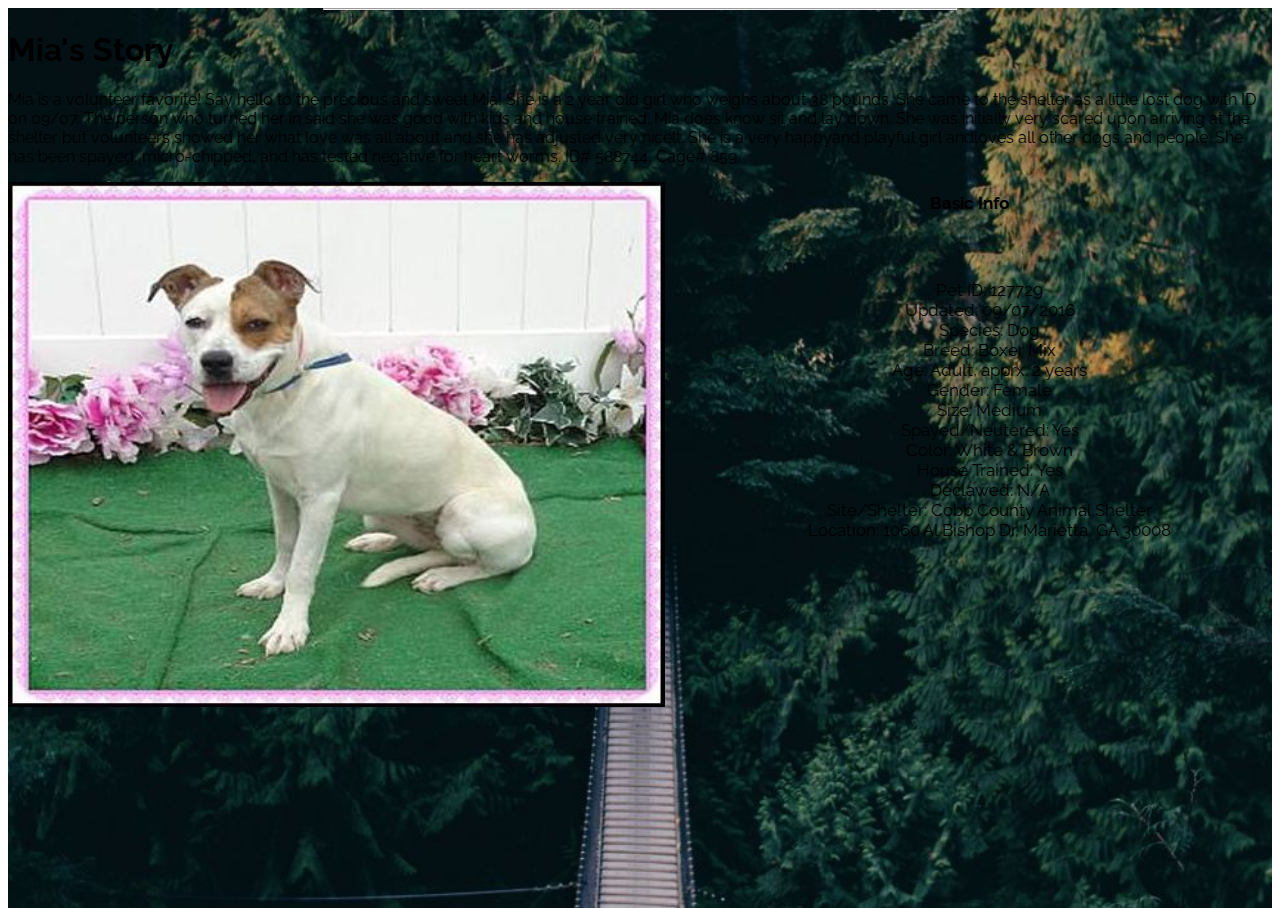
==== mia.html @ c9747a96 "Update mia.html" ====
<!DOCTYPE html>
<html>
<title>EPHS PAWS</title>
<meta name="viewport" content="width=device-width, initial-scale=1">
<link rel="stylesheet" href="https://fonts.googleapis.com/css?family=Raleway">
<link rel="stylesheet" href="puppers.css">
<style>
body,h1 {font-family: "Raleway", sans-serif}
body, html {height: 100%}
.bgimg {
    background-image: url('forestbridge.jpg');
    min-height: 100%;
    background-position: center;
    background-size: cover;
}
</style>
<body>


<div class="bgimg w3-display-container w3-animate-opacity w3-text-white">
  <div class="w3-display-middle">
    <hr class="w3-border-grey" style="margin:auto;width:50%">
<div display="inline"> <div class="left"> <h1> Mia's Story </h1> <p> Mia is a volunteer favorite! Say hello to the precious and sweet Mia! She is a 2 year old girl who weighs about 38 pounds. She came to the shelter as a little lost dog with ID on 09/07. The person who turned her in said she was good with kids and house trained. Mia does know sit and lay down. She was initially very scared upon arriving at the shelter but volunteers showed her what love was all about and she has adjusted very nicelt. She is a very happyand playful girl andloves all other dogs and people. She has been spayed, micro-chipped, and has tested negative for heart worms. ID# 588744, Cage# 859. </p> </div>
<img src="127729.jpg" style="height: 525px; width:52%; float: left;">
<div class="right" style="height: 50%; width: 47.8%">
 <h1 style="height: 70px; text-align: center; vertical-align: center; horizontal-align: center; font-size: 17px"> Basic Info </h1> <ul style="list-style-type:none; height: 440px; text-align: center; vertical-align: center; horizontal-align: center; font-size: 17px">
<li> Pet ID: 127729 </li> 
<li> Updated: 09/07/2016 </li> 
<li> Species: Dog </li>
<li> Breed: Boxer Mix </li>
<li> Age: Adult, apprx. 2 years </li>
<li> Gender: Female </li> 
<li> Size: Medium </li> 
<li> Spayed/Neutered: Yes </li>
<li> Color: White & Brown </li> 
<li> House Trained: Yes </li>
<li> Declawed: N/A </li>
<li> Site/Shelter: Cobb County Animal Shelter </li>
<li> Location:  1060 Al Bishop Dr, Marietta, GA 30008 </li>
</ul>
</div>
      </div>
</div>


</div>
---- puppers.css ----
.right {
float: right;
}

ul .right {
background: transparent;
}

.left {
float: left;
}
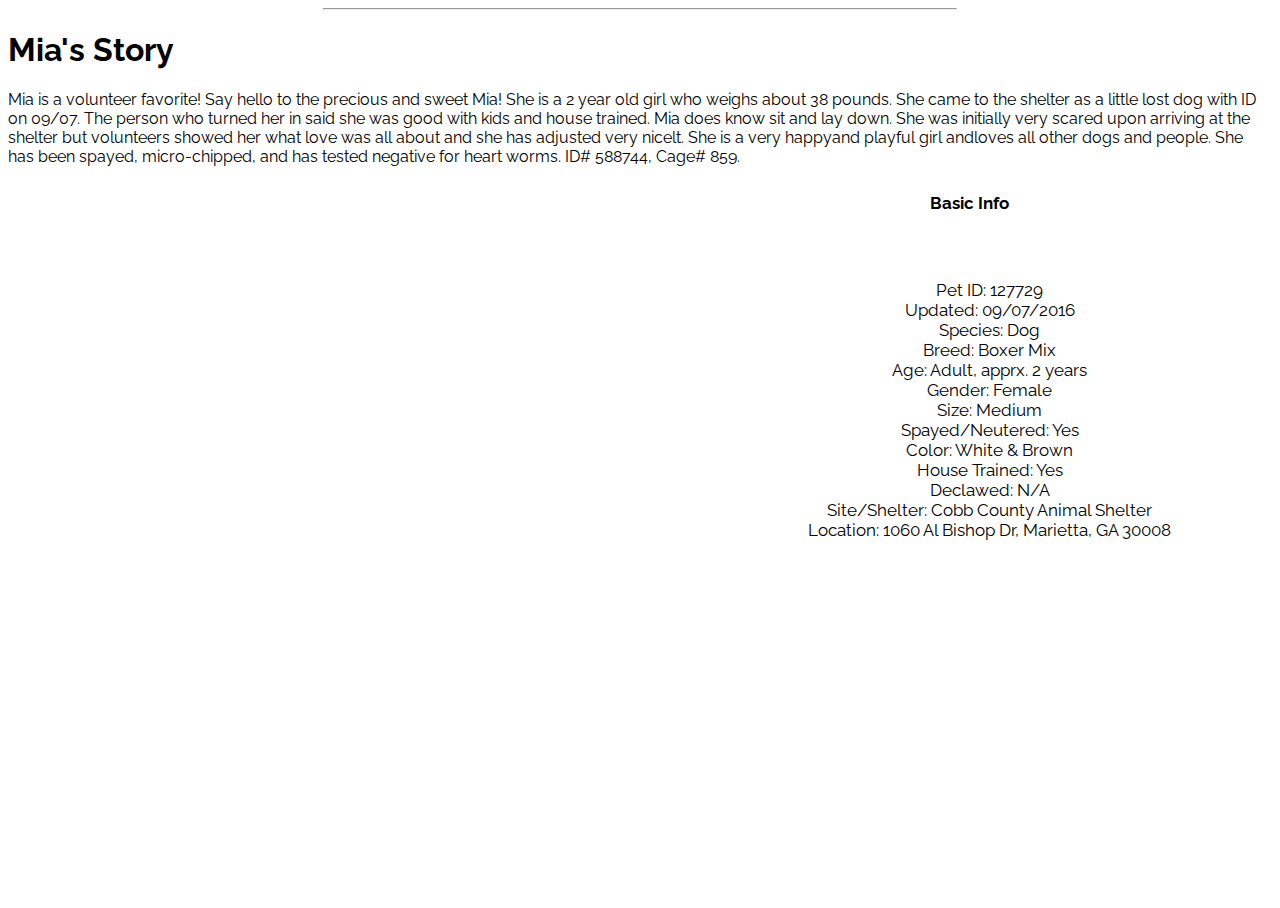
==== commit 88924084: "Update mia.html" ====
--- a/mia.html
+++ b/mia.html
@@ -8,10 +8,13 @@
 body,h1 {font-family: "Raleway", sans-serif}
 body, html {height: 100%}
 .bgimg {
-    background-image: url('forestbridge.jpg');
+
     min-height: 100%;
     background-position: center;
     background-size: cover;
+}
+body {
+    background-image: ("127729.jpg")
 }
 </style>
 <body>
@@ -21,7 +24,7 @@
   <div class="w3-display-middle">
     <hr class="w3-border-grey" style="margin:auto;width:50%">
 <div display="inline"> <div class="left"> <h1> Mia's Story </h1> <p> Mia is a volunteer favorite! Say hello to the precious and sweet Mia! She is a 2 year old girl who weighs about 38 pounds. She came to the shelter as a little lost dog with ID on 09/07. The person who turned her in said she was good with kids and house trained. Mia does know sit and lay down. She was initially very scared upon arriving at the shelter but volunteers showed her what love was all about and she has adjusted very nicelt. She is a very happyand playful girl andloves all other dogs and people. She has been spayed, micro-chipped, and has tested negative for heart worms. ID# 588744, Cage# 859. </p> </div>
-<img src="127729.jpg" style="height: 525px; width:52%; float: left;">
+
 <div class="right" style="height: 50%; width: 47.8%">
  <h1 style="height: 70px; text-align: center; vertical-align: center; horizontal-align: center; font-size: 17px"> Basic Info </h1> <ul style="list-style-type:none; height: 440px; text-align: center; vertical-align: center; horizontal-align: center; font-size: 17px">
 <li> Pet ID: 127729 </li> 
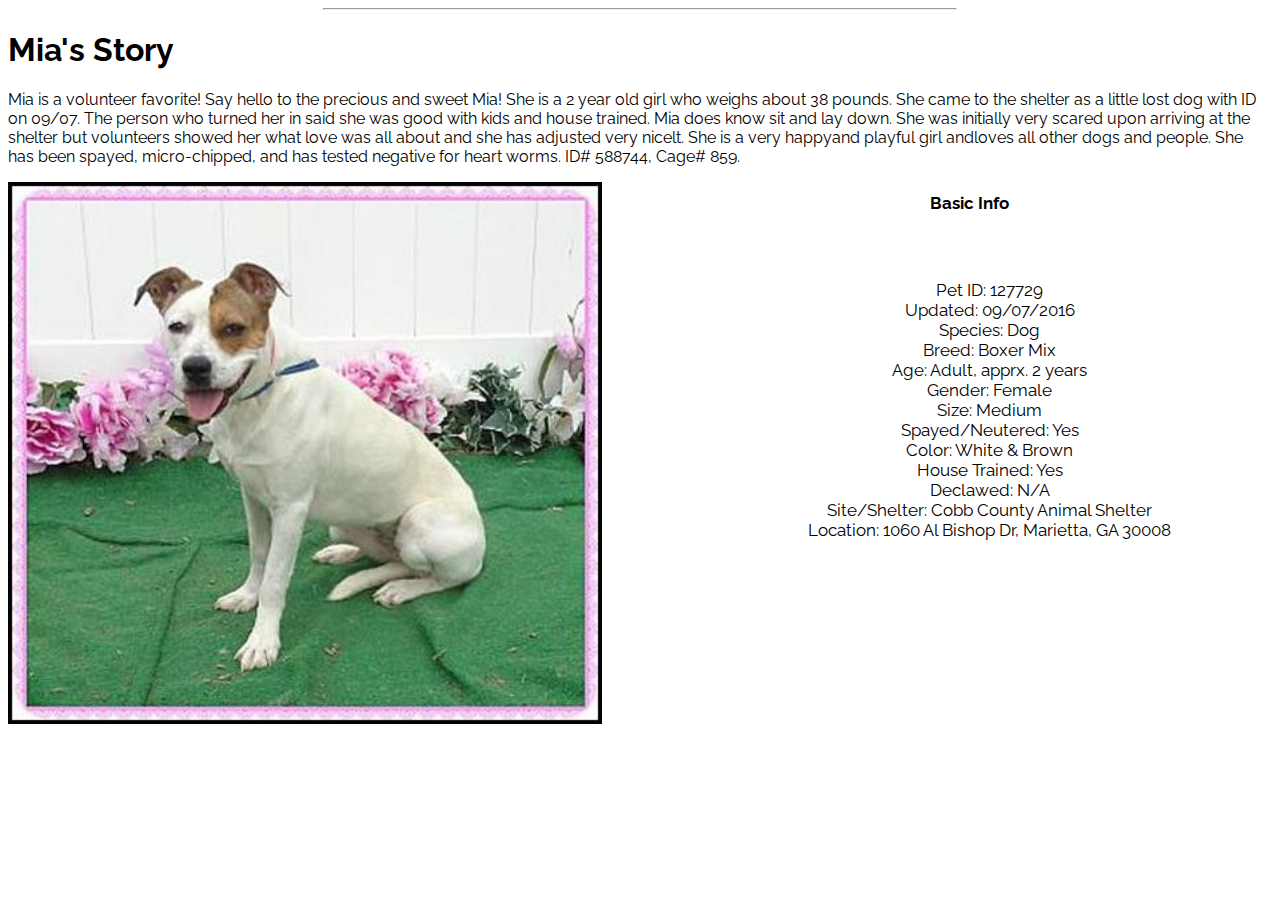
==== commit 3face802: "Update mia.html" ====
--- a/mia.html
+++ b/mia.html
@@ -8,14 +8,12 @@
 body,h1 {font-family: "Raleway", sans-serif}
 body, html {height: 100%}
 .bgimg {
-
+   background-image: url("forestbridge.jpg")
     min-height: 100%;
     background-position: center;
     background-size: cover;
 }
-body {
-    background-image: ("127729.jpg")
-}
+
 </style>
 <body>
 
@@ -24,7 +22,7 @@
   <div class="w3-display-middle">
     <hr class="w3-border-grey" style="margin:auto;width:50%">
 <div display="inline"> <div class="left"> <h1> Mia's Story </h1> <p> Mia is a volunteer favorite! Say hello to the precious and sweet Mia! She is a 2 year old girl who weighs about 38 pounds. She came to the shelter as a little lost dog with ID on 09/07. The person who turned her in said she was good with kids and house trained. Mia does know sit and lay down. She was initially very scared upon arriving at the shelter but volunteers showed her what love was all about and she has adjusted very nicelt. She is a very happyand playful girl andloves all other dogs and people. She has been spayed, micro-chipped, and has tested negative for heart worms. ID# 588744, Cage# 859. </p> </div>
-
+<img src="127729.jpg" style="float:left; height: xx; width: 47%">
 <div class="right" style="height: 50%; width: 47.8%">
  <h1 style="height: 70px; text-align: center; vertical-align: center; horizontal-align: center; font-size: 17px"> Basic Info </h1> <ul style="list-style-type:none; height: 440px; text-align: center; vertical-align: center; horizontal-align: center; font-size: 17px">
 <li> Pet ID: 127729 </li> 
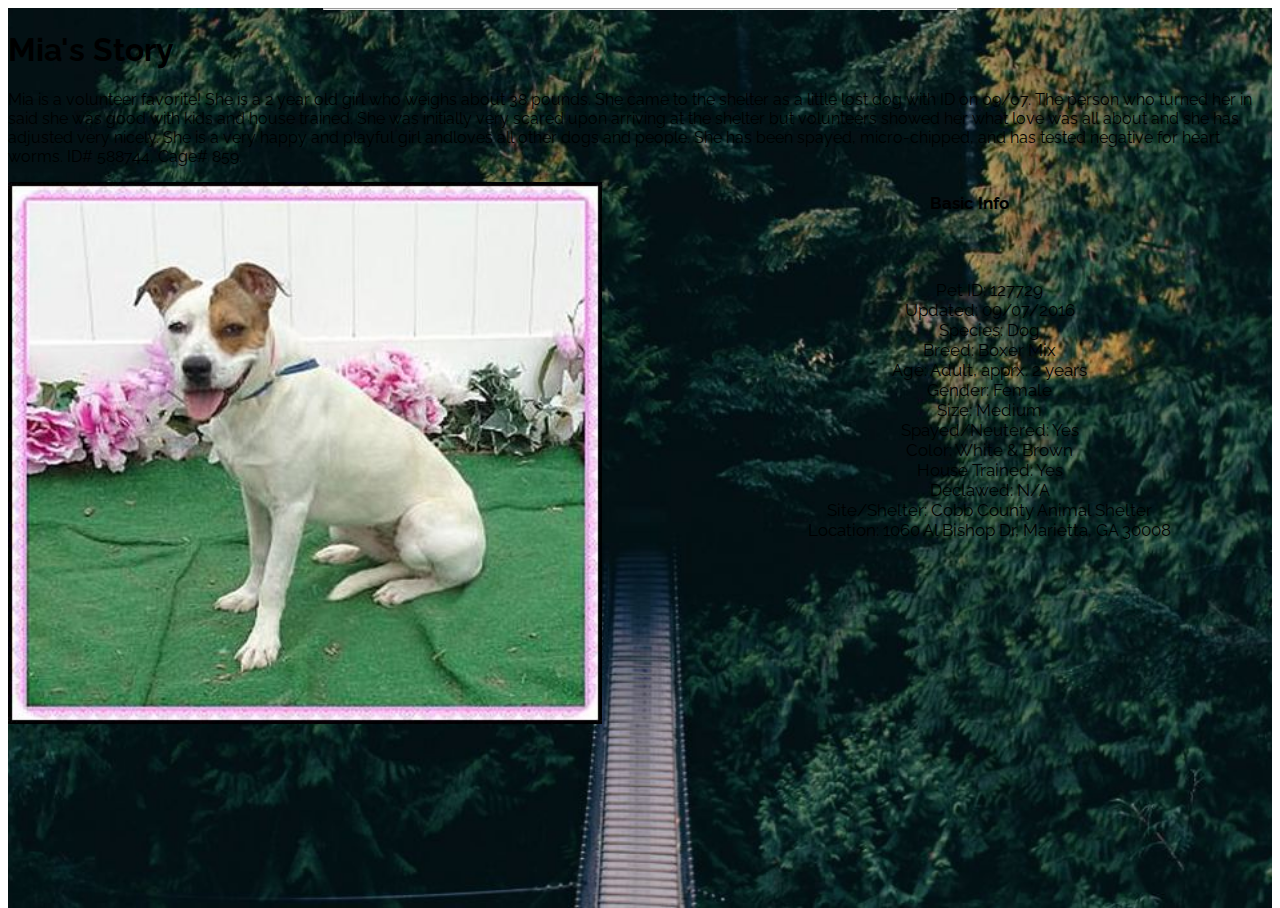
==== commit ddf151bc: "Update mia.html" ====
--- a/mia.html
+++ b/mia.html
@@ -8,12 +8,11 @@
 body,h1 {font-family: "Raleway", sans-serif}
 body, html {height: 100%}
 .bgimg {
-   background-image: url("forestbridge.jpg")
+    background-image: url('forestbridge.jpg');
     min-height: 100%;
     background-position: center;
     background-size: cover;
 }
-
 </style>
 <body>
 
@@ -21,8 +20,8 @@
 <div class="bgimg w3-display-container w3-animate-opacity w3-text-white">
   <div class="w3-display-middle">
     <hr class="w3-border-grey" style="margin:auto;width:50%">
-<div display="inline"> <div class="left"> <h1> Mia's Story </h1> <p> Mia is a volunteer favorite! Say hello to the precious and sweet Mia! She is a 2 year old girl who weighs about 38 pounds. She came to the shelter as a little lost dog with ID on 09/07. The person who turned her in said she was good with kids and house trained. Mia does know sit and lay down. She was initially very scared upon arriving at the shelter but volunteers showed her what love was all about and she has adjusted very nicelt. She is a very happyand playful girl andloves all other dogs and people. She has been spayed, micro-chipped, and has tested negative for heart worms. ID# 588744, Cage# 859. </p> </div>
-<img src="127729.jpg" style="float:left; height: xx; width: 47%">
+<div display="inline"> <div class="left"> <h1> Mia's Story </h1> <p> Mia is a volunteer favorite! She is a 2 year old girl who weighs about 38 pounds. She came to the shelter as a little lost dog with ID on 09/07. The person who turned her in said she was good with kids and house trained. She was initially very scared upon arriving at the shelter but volunteers showed her what love was all about and she has adjusted very nicely. She is a very happy and playful girl andloves all other dogs and people. She has been spayed, micro-chipped, and has tested negative for heart worms. ID# 588744, Cage# 859. </p> </div>
+<img src="127729.jpg" style="height: 5% ; width:47%; float: left;">
 <div class="right" style="height: 50%; width: 47.8%">
  <h1 style="height: 70px; text-align: center; vertical-align: center; horizontal-align: center; font-size: 17px"> Basic Info </h1> <ul style="list-style-type:none; height: 440px; text-align: center; vertical-align: center; horizontal-align: center; font-size: 17px">
 <li> Pet ID: 127729 </li> 
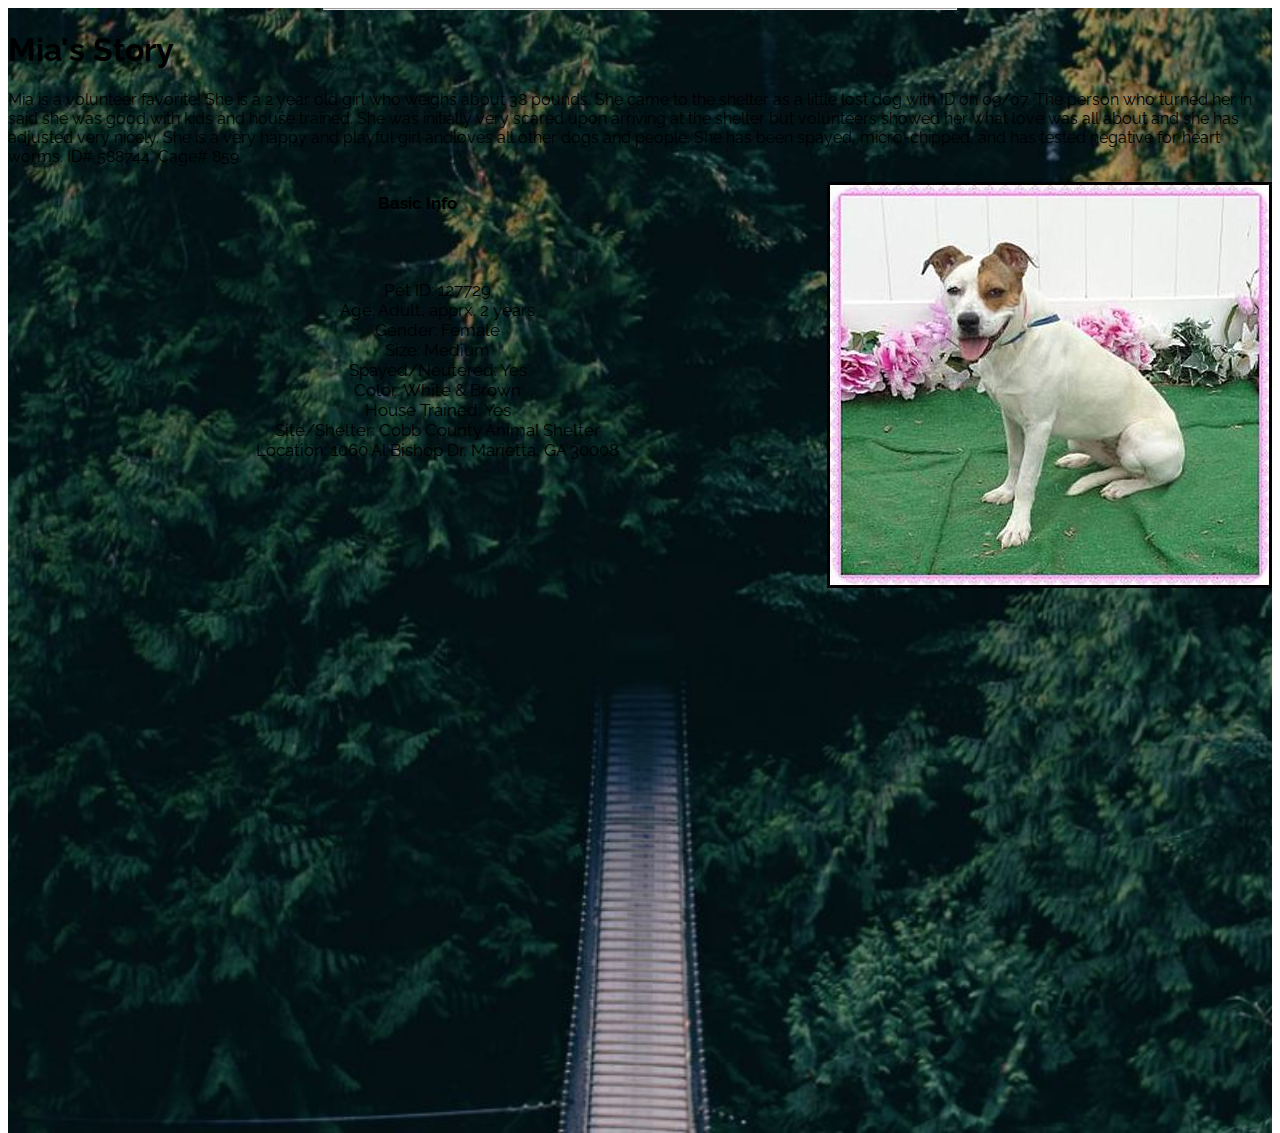
==== commit 8ee65fcc: "Update mia.html" ====
--- a/mia.html
+++ b/mia.html
@@ -13,6 +13,9 @@
     background-position: center;
     background-size: cover;
 }
+body {
+    height: 125%;
+ }
 </style>
 <body>
 
@@ -21,20 +24,15 @@
   <div class="w3-display-middle">
     <hr class="w3-border-grey" style="margin:auto;width:50%">
 <div display="inline"> <div class="left"> <h1> Mia's Story </h1> <p> Mia is a volunteer favorite! She is a 2 year old girl who weighs about 38 pounds. She came to the shelter as a little lost dog with ID on 09/07. The person who turned her in said she was good with kids and house trained. She was initially very scared upon arriving at the shelter but volunteers showed her what love was all about and she has adjusted very nicely. She is a very happy and playful girl andloves all other dogs and people. She has been spayed, micro-chipped, and has tested negative for heart worms. ID# 588744, Cage# 859. </p> </div>
-<img src="127729.jpg" style="height: 5% ; width:47%; float: left;">
-<div class="right" style="height: 50%; width: 47.8%">
+<div class="left" style="height: 50%; width: 100%"> <img src="127729.jpg" style="float:right;">
  <h1 style="height: 70px; text-align: center; vertical-align: center; horizontal-align: center; font-size: 17px"> Basic Info </h1> <ul style="list-style-type:none; height: 440px; text-align: center; vertical-align: center; horizontal-align: center; font-size: 17px">
-<li> Pet ID: 127729 </li> 
-<li> Updated: 09/07/2016 </li> 
-<li> Species: Dog </li>
-<li> Breed: Boxer Mix </li>
+<li> Pet ID: 127729 </li>  
 <li> Age: Adult, apprx. 2 years </li>
 <li> Gender: Female </li> 
 <li> Size: Medium </li> 
 <li> Spayed/Neutered: Yes </li>
 <li> Color: White & Brown </li> 
 <li> House Trained: Yes </li>
-<li> Declawed: N/A </li>
 <li> Site/Shelter: Cobb County Animal Shelter </li>
 <li> Location:  1060 Al Bishop Dr, Marietta, GA 30008 </li>
 </ul>
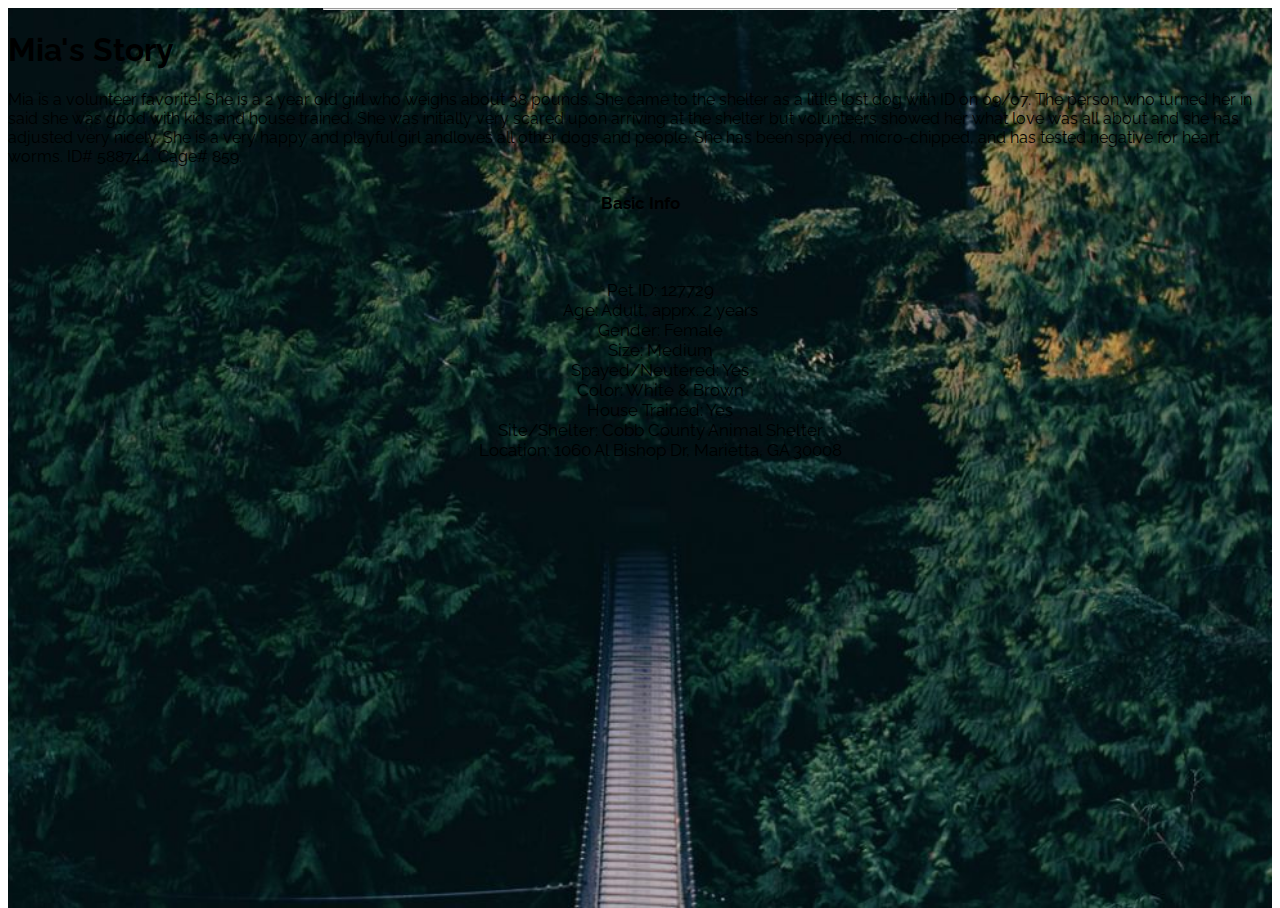
==== commit 0d7d95b2: "Update mia.html" ====
--- a/mia.html
+++ b/mia.html
@@ -13,9 +13,7 @@
     background-position: center;
     background-size: cover;
 }
-body {
-    height: 125%;
- }
+
 </style>
 <body>
 
@@ -24,7 +22,7 @@
   <div class="w3-display-middle">
     <hr class="w3-border-grey" style="margin:auto;width:50%">
 <div display="inline"> <div class="left"> <h1> Mia's Story </h1> <p> Mia is a volunteer favorite! She is a 2 year old girl who weighs about 38 pounds. She came to the shelter as a little lost dog with ID on 09/07. The person who turned her in said she was good with kids and house trained. She was initially very scared upon arriving at the shelter but volunteers showed her what love was all about and she has adjusted very nicely. She is a very happy and playful girl andloves all other dogs and people. She has been spayed, micro-chipped, and has tested negative for heart worms. ID# 588744, Cage# 859. </p> </div>
-<div class="left" style="height: 50%; width: 100%"> <img src="127729.jpg" style="float:right;">
+<div class="left" style="height: 35%; width: 100%">
  <h1 style="height: 70px; text-align: center; vertical-align: center; horizontal-align: center; font-size: 17px"> Basic Info </h1> <ul style="list-style-type:none; height: 440px; text-align: center; vertical-align: center; horizontal-align: center; font-size: 17px">
 <li> Pet ID: 127729 </li>  
 <li> Age: Adult, apprx. 2 years </li>
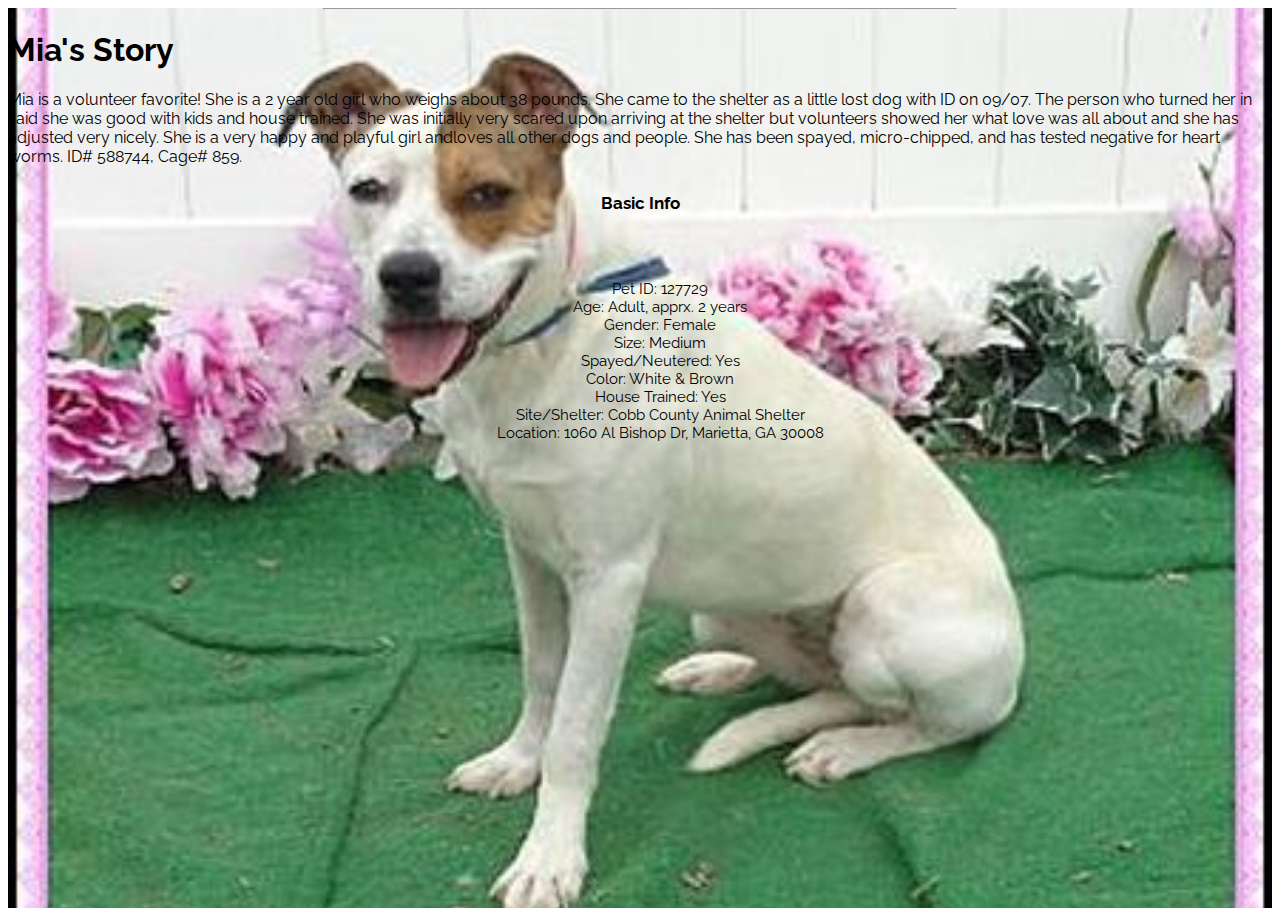
==== commit 5d52f7a0: "Update mia.html" ====
--- a/mia.html
+++ b/mia.html
@@ -8,12 +8,21 @@
 body,h1 {font-family: "Raleway", sans-serif}
 body, html {height: 100%}
 .bgimg {
-    background-image: url('forestbridge.jpg');
+    background-image: url('127729.jpg');
     min-height: 100%;
     background-position: center;
     background-size: cover;
 }
-
+p {
+    color: black;
+    }
+h1 {
+    color: black;
+    }
+li {
+    color: black;
+    font-size: 15px;
+    }
 </style>
 <body>
 
